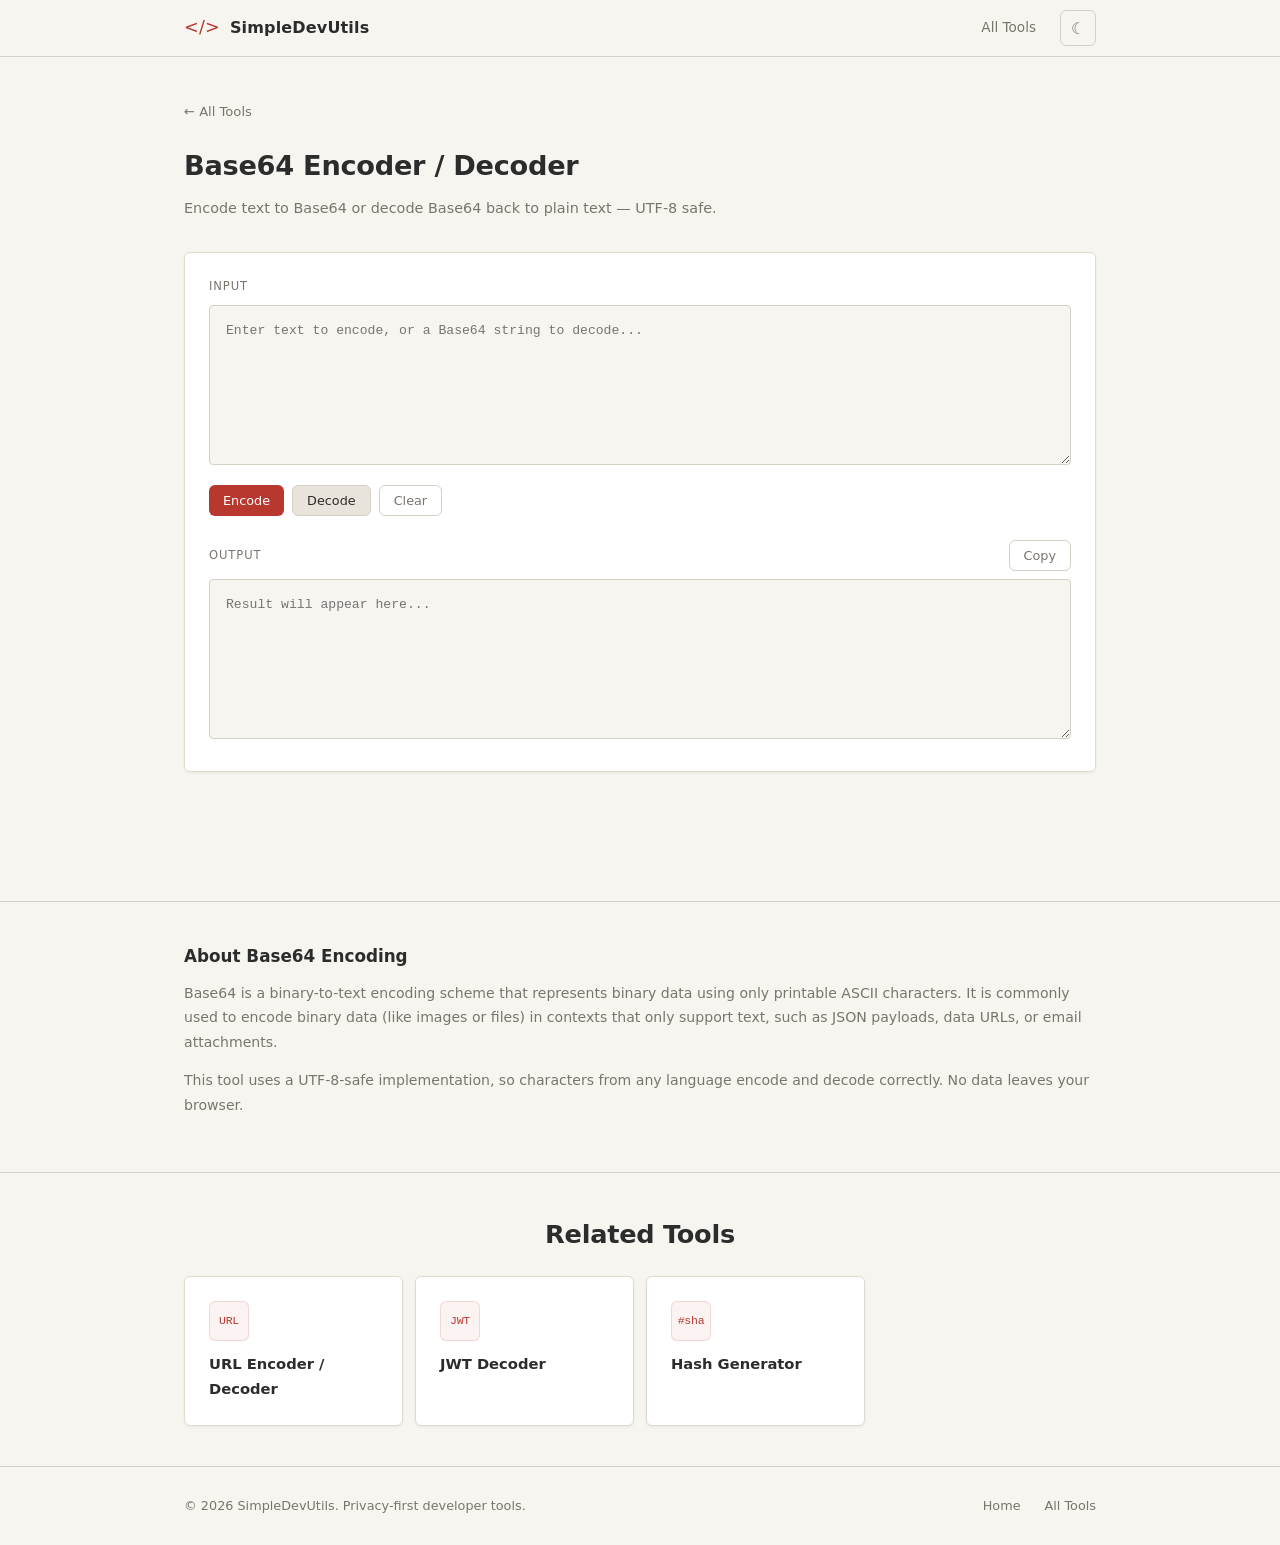
==== tools/base64-encode-decode.html @ 5c48ec0b "Redesign site with minimal Japanese aesthetic and light/dark mode - Replace dark neon theme with war" ====
<!DOCTYPE html>
<html lang="en">
<head>
  <meta charset="UTF-8" />
  <meta name="viewport" content="width=device-width, initial-scale=1.0" />
  <title>Base64 Encoder / Decoder — SimpleDevUtils</title>
  <meta name="description" content="Free online Base64 encoder and decoder with full UTF-8 support. Encode text to Base64 or decode Base64 strings back to plain text instantly in your browser." />
  <meta name="keywords" content="Base64 encoder, Base64 decoder, online Base64 tool, encode decode Base64" />
  <link rel="stylesheet" href="../css/styles.css" />
</head>
<body>

  <nav class="nav">
    <div class="container">
      <div class="nav__inner">
        <a href="/" class="logo">
          <span class="logo__icon">&lt;/&gt;</span>
          SimpleDevUtils
        </a>
        <div class="nav__links">
          <a href="/#tools">All Tools</a>
          <button class="theme-toggle" id="theme-toggle" aria-label="Toggle theme"></button>
        </div>
      </div>
    </div>
  </nav>

  <main class="tool-page">
    <div class="container">
      <a href="/" class="back-btn">&larr; All Tools</a>
      <header class="tool-header">
        <h1>Base64 Encoder / Decoder</h1>
        <p>Encode text to Base64 or decode Base64 back to plain text — UTF-8 safe.</p>
      </header>

      <div class="tool-interface">
        <div class="tool-label" style="margin-bottom: 8px;">Input</div>
        <textarea class="tool-textarea" id="b64-input" placeholder="Enter text to encode, or a Base64 string to decode..." style="min-height: 160px;"></textarea>
        <div class="tool-actions" style="margin-top: 12px;">
          <button class="btn btn--primary btn--sm" id="btn-encode">Encode</button>
          <button class="btn btn--secondary btn--sm" id="btn-decode">Decode</button>
          <button class="btn btn--ghost btn--sm" id="btn-clear">Clear</button>
        </div>

        <div style="margin-top: 24px;">
          <div class="tool-col__header" style="margin-bottom: 8px;">
            <span class="tool-label">Output</span>
            <button class="btn btn--ghost btn--sm" id="btn-copy">Copy</button>
          </div>
          <textarea class="tool-textarea" id="b64-output" readonly placeholder="Result will appear here..." style="min-height: 160px;"></textarea>
        </div>

        <div class="tool-msg" id="b64-msg"></div>
      </div>
    </div>
  </main>

  <section class="tool-seo">
    <div class="container">
      <h2>About Base64 Encoding</h2>
      <p>
        Base64 is a binary-to-text encoding scheme that represents binary data using only
        printable ASCII characters. It is commonly used to encode binary data (like images
        or files) in contexts that only support text, such as JSON payloads, data URLs, or
        email attachments.
      </p>
      <p>
        This tool uses a UTF-8-safe implementation, so characters from any language
        encode and decode correctly. No data leaves your browser.
      </p>
    </div>
  </section>

  <section class="related-tools">
    <div class="container">
      <h2 class="section-title">Related Tools</h2>
      <div class="related-tools__grid">
        <a href="url-encoder.html" class="tool-card">
          <div class="tool-card__icon">URL</div>
          <h3>URL Encoder / Decoder</h3>
        </a>
        <a href="jwt-decoder.html" class="tool-card">
          <div class="tool-card__icon">JWT</div>
          <h3>JWT Decoder</h3>
        </a>
        <a href="hash-generator.html" class="tool-card">
          <div class="tool-card__icon">#sha</div>
          <h3>Hash Generator</h3>
        </a>
      </div>
    </div>
  </section>

  <footer class="footer">
    <div class="container">
      <div class="footer__inner">
        <span class="footer__copy">&copy; 2026 SimpleDevUtils. Privacy-first developer tools.</span>
        <div class="footer__links">
          <a href="/">Home</a>
          <a href="/#tools">All Tools</a>
        </div>
      </div>
    </div>
  </footer>

  <script src="../js/theme.js"></script>
  <script src="../js/utils.js"></script>
  <script src="../js/base64.js"></script>
</body>
</html>
---- css/styles.css ----
/* ===== RESET & BASE ===== */
*, *::before, *::after { box-sizing: border-box; margin: 0; padding: 0; }

/* ===== LIGHT THEME (default) ===== */
:root {
  --bg:       #f7f5f0;
  --bg2:      #efece5;
  --bg3:      #e8e4db;
  --border:   #d5d0c5;
  --text:     #2c2c2c;
  --text-dim: #7a756a;
  --accent:   #b8382f;
  --accent2:  #c4564e;
  --green:    #5a8a5e;
  --cyan:     #4a7a7a;
  --yellow:   #a68a30;
  --red:      #b8382f;
  --radius:   6px;
  --radius-sm: 4px;
  --font:     'Noto Sans', system-ui, -apple-system, BlinkMacSystemFont, 'Segoe UI', sans-serif;
  --mono:     'Noto Sans Mono', ui-monospace, 'Cascadia Code', 'Source Code Pro', Menlo, Consolas, monospace;
  --shadow:   0 1px 3px rgba(0,0,0,0.06);
  --shadow-lg: 0 4px 16px rgba(0,0,0,0.08);
  --nav-bg:   rgba(247, 245, 240, 0.9);
  --card-bg:  #fff;
  --card-border: #e0dbd0;
  --tag-bg:   rgba(184, 56, 47, 0.08);
  --tag-border: rgba(184, 56, 47, 0.18);
  --tag-color: var(--accent);
  --privacy-bg: rgba(90, 138, 94, 0.06);
  --privacy-border: rgba(90, 138, 94, 0.2);
  --privacy-text: #3d6b41;
  --icon-bg:  rgba(184, 56, 47, 0.06);
  --icon-border: rgba(184, 56, 47, 0.15);
  --icon-color: var(--accent);
  --focus-ring: rgba(184, 56, 47, 0.25);
}

/* ===== DARK THEME ===== */
[data-theme="dark"] {
  --bg:       #1a1a18;
  --bg2:      #232320;
  --bg3:      #2c2c28;
  --border:   #3a3a35;
  --text:     #e0ddd5;
  --text-dim: #8a857a;
  --accent:   #d4645c;
  --accent2:  #e07a72;
  --green:    #7aaa7e;
  --cyan:     #6a9a9a;
  --yellow:   #c6aa50;
  --red:      #d4645c;
  --shadow:   0 1px 3px rgba(0,0,0,0.2);
  --shadow-lg: 0 4px 16px rgba(0,0,0,0.25);
  --nav-bg:   rgba(26, 26, 24, 0.92);
  --card-bg:  #252522;
  --card-border: #3a3a35;
  --tag-bg:   rgba(212, 100, 92, 0.1);
  --tag-border: rgba(212, 100, 92, 0.22);
  --tag-color: var(--accent);
  --privacy-bg: rgba(122, 170, 126, 0.08);
  --privacy-border: rgba(122, 170, 126, 0.2);
  --privacy-text: #7aaa7e;
  --icon-bg:  rgba(212, 100, 92, 0.1);
  --icon-border: rgba(212, 100, 92, 0.2);
  --icon-color: var(--accent);
  --focus-ring: rgba(212, 100, 92, 0.3);
}

html { scroll-behavior: smooth; }

body {
  background: var(--bg);
  color: var(--text);
  font-family: var(--font);
  font-size: 16px;
  line-height: 1.7;
  -webkit-font-smoothing: antialiased;
  transition: background-color 0.3s ease, color 0.3s ease;
}

a { color: inherit; text-decoration: none; }

.container {
  max-width: 960px;
  margin: 0 auto;
  padding: 0 24px;
}

/* ===== NAV ===== */
.nav {
  position: sticky;
  top: 0;
  z-index: 100;
  background: var(--nav-bg);
  backdrop-filter: blur(12px);
  border-bottom: 1px solid var(--border);
}

.nav__inner {
  display: flex;
  align-items: center;
  justify-content: space-between;
  height: 56px;
}

.logo {
  display: flex;
  align-items: center;
  gap: 10px;
  font-weight: 600;
  font-size: 1rem;
  letter-spacing: 0.01em;
}

.logo__icon {
  font-size: 1.1rem;
  color: var(--accent);
  font-weight: 300;
}

.nav__links {
  display: flex;
  align-items: center;
  gap: 24px;
  font-size: 0.85rem;
  font-weight: 400;
}

.nav__links a {
  color: var(--text-dim);
  transition: color 0.2s;
}
.nav__links a:hover { color: var(--text); }

/* ===== THEME TOGGLE ===== */
.theme-toggle {
  background: none;
  border: 1px solid var(--border);
  border-radius: var(--radius);
  width: 36px;
  height: 36px;
  display: inline-flex;
  align-items: center;
  justify-content: center;
  cursor: pointer;
  color: var(--text-dim);
  font-size: 1rem;
  transition: color 0.2s, border-color 0.2s, background 0.2s;
  flex-shrink: 0;
}

.theme-toggle:hover {
  color: var(--text);
  border-color: var(--text-dim);
  background: var(--bg3);
}

/* sun/moon icons via pseudo-elements handled in JS */

/* ===== HERO ===== */
.hero {
  padding: 48px 0 40px;
  position: relative;
}

.hero__inner {
  display: flex;
  flex-direction: column;
  align-items: center;
  text-align: center;
  gap: 16px;
}

.hero__title {
  font-size: clamp(2.4rem, 6vw, 4rem);
  font-weight: 700;
  line-height: 1.15;
  letter-spacing: -0.02em;
}

.gradient-text {
  color: var(--text);
}

.hero__sub {
  font-size: 1rem;
  color: var(--text-dim);
  max-width: 560px;
}

.hero__cta {
  display: flex;
  gap: 12px;
  flex-wrap: wrap;
  justify-content: center;
}

/* ===== BUTTONS ===== */
.btn {
  display: inline-flex;
  align-items: center;
  gap: 8px;
  padding: 10px 20px;
  border-radius: var(--radius);
  font-size: 0.85rem;
  font-weight: 500;
  cursor: pointer;
  transition: all 0.2s;
  border: none;
  font-family: var(--font);
}

.btn--primary {
  background: var(--accent);
  color: #fff;
}
.btn--primary:hover {
  opacity: 0.88;
}

.btn--secondary {
  background: var(--bg3);
  color: var(--text);
  border: 1px solid var(--border);
}
.btn--secondary:hover {
  border-color: var(--text-dim);
}

.btn--ghost {
  background: transparent;
  color: var(--text-dim);
  border: 1px solid var(--border);
}
.btn--ghost:hover {
  color: var(--text);
  border-color: var(--text-dim);
}

.btn--sm {
  padding: 7px 14px;
  font-size: 0.8rem;
}

.btn:disabled {
  opacity: 0.4;
  cursor: default;
}

/* ===== SECTION HEADINGS ===== */
.section-title {
  font-size: clamp(1.3rem, 3vw, 1.6rem);
  font-weight: 600;
  letter-spacing: -0.01em;
  text-align: center;
}

.section-sub {
  color: var(--text-dim);
  text-align: center;
  margin-top: 8px;
  font-size: 0.9rem;
}

/* ===== TOOLS SECTION ===== */
.tools {
  padding: 16px 0 72px;
}

.tools__header {
  text-align: center;
  margin-bottom: 24px;
  padding: 24px 0 0;
}

.tools__title {
  font-size: clamp(1.4rem, 2.5vw, 1.8rem);
  font-weight: 600;
  letter-spacing: -0.01em;
  margin-bottom: 8px;
}

.tools__sub {
  font-size: 0.88rem;
  color: var(--text-dim);
}

/* ===== DECORATIVE DIVIDER ===== */
.divider {
  display: flex;
  align-items: center;
  justify-content: center;
  gap: 16px;
  margin: 8px 0 20px;
  color: var(--border);
  font-size: 0.7rem;
  letter-spacing: 0.2em;
}

.divider::before,
.divider::after {
  content: '';
  height: 1px;
  width: 60px;
  background: var(--border);
}

/* ===== FILTER ===== */
.tools__filter {
  display: flex;
  gap: 6px;
  flex-wrap: wrap;
  justify-content: center;
  margin: 0 0 24px;
}

.filter-btn {
  padding: 6px 16px;
  border-radius: var(--radius);
  border: 1px solid var(--border);
  background: transparent;
  color: var(--text-dim);
  font-size: 0.8rem;
  font-weight: 400;
  cursor: pointer;
  transition: all 0.2s;
  font-family: var(--font);
}

.filter-btn:hover {
  color: var(--text);
  border-color: var(--text-dim);
}

.filter-btn.active {
  background: var(--text);
  border-color: var(--text);
  color: var(--bg);
}

/* ===== TOOLS GRID ===== */
.tools__grid {
  display: grid;
  grid-template-columns: repeat(auto-fill, minmax(280px, 1fr));
  gap: 12px;
}

.tool-card {
  display: flex;
  flex-direction: column;
  gap: 8px;
  padding: 24px;
  background: var(--card-bg);
  border: 1px solid var(--card-border);
  border-radius: var(--radius);
  transition: all 0.2s ease;
  cursor: pointer;
  position: relative;
  box-shadow: var(--shadow);
}

.tool-card:hover {
  border-color: var(--accent);
  box-shadow: var(--shadow-lg);
  transform: translateY(-2px);
}

.tool-card__icon {
  display: inline-flex;
  align-items: center;
  justify-content: center;
  width: 40px;
  height: 40px;
  background: var(--icon-bg);
  border: 1px solid var(--icon-border);
  border-radius: var(--radius);
  font-family: var(--mono);
  font-size: 0.72rem;
  font-weight: 500;
  color: var(--icon-color);
  letter-spacing: -0.02em;
}

.tool-card h3 {
  font-size: 0.92rem;
  font-weight: 600;
  margin-top: 2px;
}

.tool-card p {
  font-size: 0.82rem;
  color: var(--text-dim);
  line-height: 1.55;
  flex: 1;
}

.tool-card__tag {
  display: inline-block;
  margin-top: 4px;
  padding: 2px 10px;
  border-radius: var(--radius);
  font-size: 0.68rem;
  font-weight: 400;
  background: var(--tag-bg);
  border: 1px solid var(--tag-border);
  color: var(--tag-color);
  width: fit-content;
  letter-spacing: 0.02em;
}

.tool-card.hidden { display: none; }

/* ===== PRIVACY SECTION ===== */
.privacy {
  padding: 56px 0;
  border-top: 1px solid var(--border);
}

.privacy__inner {
  display: flex;
  flex-direction: column;
  align-items: center;
  text-align: center;
  gap: 14px;
}

.privacy__icon {
  width: 48px;
  height: 48px;
  background: var(--privacy-bg);
  border: 1px solid var(--privacy-border);
  border-radius: 50%;
  display: flex;
  align-items: center;
  justify-content: center;
  color: var(--green);
}

.privacy h2 {
  font-size: clamp(1.2rem, 3vw, 1.5rem);
  font-weight: 600;
}

.privacy p {
  color: var(--text-dim);
  max-width: 480px;
  font-size: 0.9rem;
  line-height: 1.7;
}

.privacy__points {
  display: flex;
  gap: 24px;
  flex-wrap: wrap;
  justify-content: center;
  margin-top: 4px;
}

.privacy__point {
  display: flex;
  align-items: center;
  gap: 6px;
  font-size: 0.82rem;
  color: var(--privacy-text);
}

.privacy__point::before {
  content: '';
  width: 4px;
  height: 4px;
  border-radius: 50%;
  background: var(--green);
  flex-shrink: 0;
}

/* ===== FEATURES ===== */
.features {
  padding: 72px 0;
}

.features__grid {
  display: grid;
  grid-template-columns: repeat(auto-fill, minmax(240px, 1fr));
  gap: 16px;
  margin-top: 40px;
}

.feature-card {
  padding: 24px;
  border: 1px solid var(--border);
  border-radius: var(--radius);
  background: var(--card-bg);
}

.feature-card__icon {
  display: inline-flex;
  align-items: center;
  justify-content: center;
  width: 44px;
  height: 44px;
  background: var(--icon-bg);
  border-radius: var(--radius);
  font-size: 1.2rem;
  margin-bottom: 14px;
}

.feature-card h3 {
  font-size: 0.95rem;
  font-weight: 600;
  margin-bottom: 6px;
}

.feature-card p {
  font-size: 0.85rem;
  color: var(--text-dim);
  line-height: 1.6;
}

/* ===== FOOTER ===== */
.footer {
  border-top: 1px solid var(--border);
  padding: 28px 0;
}

.footer__inner {
  display: flex;
  align-items: center;
  justify-content: space-between;
  flex-wrap: wrap;
  gap: 16px;
}

.footer__copy {
  font-size: 0.8rem;
  color: var(--text-dim);
}

.footer__links {
  display: flex;
  gap: 24px;
  font-size: 0.8rem;
  color: var(--text-dim);
}

.footer__links a:hover { color: var(--text); }

/* ===== BACK BUTTON ===== */
.back-btn {
  display: inline-flex;
  align-items: center;
  gap: 6px;
  font-size: 0.82rem;
  font-weight: 400;
  color: var(--text-dim);
  margin-bottom: 20px;
  transition: color 0.2s;
}

.back-btn:hover {
  color: var(--text);
}

/* ===== TOOL PAGE ===== */
.tool-page {
  padding: 40px 0 72px;
  min-height: calc(100vh - 56px);
}

.tool-header {
  margin-bottom: 32px;
}

.tool-header h1 {
  font-size: clamp(1.3rem, 3vw, 1.7rem);
  font-weight: 600;
  margin-bottom: 6px;
  letter-spacing: -0.01em;
}

.tool-header p {
  color: var(--text-dim);
  font-size: 0.9rem;
}

.tool-interface {
  background: var(--card-bg);
  border: 1px solid var(--card-border);
  border-radius: var(--radius);
  padding: 24px;
  margin-bottom: 40px;
  box-shadow: var(--shadow);
}

/* Two-column tool layout */
.tool-columns {
  display: grid;
  grid-template-columns: 1fr 1fr;
  gap: 20px;
}

.tool-col__header {
  display: flex;
  align-items: center;
  justify-content: space-between;
  margin-bottom: 8px;
}

.tool-label {
  display: block;
  font-size: 0.72rem;
  font-weight: 500;
  color: var(--text-dim);
  text-transform: uppercase;
  letter-spacing: 0.08em;
}

textarea.tool-textarea {
  width: 100%;
  min-height: 280px;
  background: var(--bg);
  border: 1px solid var(--border);
  border-radius: var(--radius-sm);
  color: var(--text);
  font-family: var(--mono);
  font-size: 0.82rem;
  line-height: 1.7;
  padding: 14px 16px;
  resize: vertical;
  outline: none;
  transition: border-color 0.2s;
}

textarea.tool-textarea:focus {
  border-color: var(--accent);
  box-shadow: 0 0 0 2px var(--focus-ring);
}

.tool-actions {
  display: flex;
  gap: 8px;
  flex-wrap: wrap;
  margin-top: 10px;
}

.tool-row {
  display: flex;
  align-items: center;
  gap: 12px;
  flex-wrap: wrap;
  margin-bottom: 16px;
}

input.tool-input {
  padding: 10px 14px;
  background: var(--bg);
  border: 1px solid var(--border);
  border-radius: var(--radius-sm);
  color: var(--text);
  font-size: 0.88rem;
  font-family: var(--font);
  outline: none;
  transition: border-color 0.2s;
  flex: 1;
}

input.tool-input:focus {
  border-color: var(--accent);
  box-shadow: 0 0 0 2px var(--focus-ring);
}

input.tool-input-sm {
  padding: 10px 14px;
  background: var(--bg);
  border: 1px solid var(--border);
  border-radius: var(--radius-sm);
  color: var(--text);
  font-size: 0.88rem;
  font-family: var(--font);
  outline: none;
  transition: border-color 0.2s;
  width: 100px;
}

input.tool-input-sm:focus {
  border-color: var(--accent);
  box-shadow: 0 0 0 2px var(--focus-ring);
}

select.tool-select {
  padding: 10px 14px;
  background: var(--bg);
  border: 1px solid var(--border);
  border-radius: var(--radius-sm);
  color: var(--text);
  font-size: 0.88rem;
  font-family: var(--font);
  outline: none;
  cursor: pointer;
  transition: border-color 0.2s;
}

select.tool-select:focus {
  border-color: var(--accent);
  box-shadow: 0 0 0 2px var(--focus-ring);
}

.tool-output {
  background: var(--bg);
  border: 1px solid var(--border);
  border-radius: var(--radius-sm);
  padding: 14px 16px;
  font-family: var(--mono);
  font-size: 0.82rem;
  line-height: 1.7;
  min-height: 60px;
  word-break: break-all;
  white-space: pre-wrap;
  color: var(--text);
}

.tool-msg {
  font-size: 0.82rem;
  padding: 8px 12px;
  border-radius: var(--radius-sm);
  display: none;
  margin-top: 12px;
}

.tool-msg.success {
  background: var(--privacy-bg);
  border: 1px solid var(--privacy-border);
  color: var(--green);
  display: block;
}

.tool-msg.error {
  background: rgba(184, 56, 47, 0.06);
  border: 1px solid rgba(184, 56, 47, 0.2);
  color: var(--red);
  display: block;
}

[data-theme="dark"] .tool-msg.error {
  background: rgba(212, 100, 92, 0.08);
  border-color: rgba(212, 100, 92, 0.2);
}

/* ===== JWT PANELS ===== */
.jwt-panels {
  display: grid;
  grid-template-columns: 1fr 1fr;
  gap: 16px;
  margin-top: 20px;
}

.jwt-panel {
  background: var(--bg);
  border: 1px solid var(--border);
  border-radius: var(--radius-sm);
  padding: 16px;
}

.jwt-panel h3 {
  font-size: 0.72rem;
  font-weight: 500;
  text-transform: uppercase;
  letter-spacing: 0.08em;
  color: var(--text-dim);
  margin-bottom: 10px;
}

.jwt-panel pre {
  font-family: var(--mono);
  font-size: 0.8rem;
  white-space: pre-wrap;
  word-break: break-all;
  line-height: 1.7;
}

.jwt-expiry {
  padding: 10px 14px;
  border-radius: var(--radius-sm);
  font-size: 0.82rem;
  margin-top: 16px;
  display: none;
}

.jwt-expiry.valid {
  background: var(--privacy-bg);
  border: 1px solid var(--privacy-border);
  color: var(--green);
  display: block;
}

.jwt-expiry.expired {
  background: rgba(184, 56, 47, 0.06);
  border: 1px solid rgba(184, 56, 47, 0.2);
  color: var(--red);
  display: block;
}

[data-theme="dark"] .jwt-expiry.expired {
  background: rgba(212, 100, 92, 0.08);
  border-color: rgba(212, 100, 92, 0.2);
}

/* ===== DIFF VIEWER ===== */
.diff-output {
  background: var(--bg);
  border: 1px solid var(--border);
  border-radius: var(--radius-sm);
  font-family: var(--mono);
  font-size: 0.82rem;
  line-height: 1.8;
  overflow: hidden;
  min-height: 80px;
}

.diff-line {
  padding: 1px 16px;
  white-space: pre-wrap;
  word-break: break-word;
}

.diff-line.added {
  background: var(--privacy-bg);
  color: var(--green);
}

.diff-line.removed {
  background: rgba(184, 56, 47, 0.06);
  color: var(--red);
}

[data-theme="dark"] .diff-line.removed {
  background: rgba(212, 100, 92, 0.08);
}

.diff-line.unchanged {
  color: var(--text-dim);
}

.diff-empty {
  padding: 20px 16px;
  color: var(--text-dim);
  font-size: 0.82rem;
}

/* ===== REGEX TESTER ===== */
.regex-output {
  background: var(--bg);
  border: 1px solid var(--border);
  border-radius: var(--radius-sm);
  padding: 14px 16px;
  font-family: var(--mono);
  font-size: 0.82rem;
  line-height: 1.8;
  min-height: 60px;
  white-space: pre-wrap;
  word-break: break-word;
}

.regex-output mark {
  background: rgba(184, 56, 47, 0.15);
  color: var(--text);
  border-radius: 2px;
  outline: 1px solid rgba(184, 56, 47, 0.3);
}

[data-theme="dark"] .regex-output mark {
  background: rgba(212, 100, 92, 0.18);
  outline-color: rgba(212, 100, 92, 0.35);
}

.flags-group {
  display: flex;
  gap: 16px;
  flex-wrap: wrap;
  align-items: center;
}

.flag-label {
  display: flex;
  align-items: center;
  gap: 6px;
  font-size: 0.82rem;
  color: var(--text-dim);
  cursor: pointer;
  user-select: none;
}

.flag-label input[type="checkbox"] {
  width: 16px;
  height: 16px;
  accent-color: var(--accent);
  cursor: pointer;
}

/* ===== UUID LIST ===== */
.uuid-list {
  background: var(--bg);
  border: 1px solid var(--border);
  border-radius: var(--radius-sm);
  min-height: 60px;
  max-height: 360px;
  overflow-y: auto;
  font-family: var(--mono);
  font-size: 0.82rem;
}

.uuid-item {
  padding: 8px 14px;
  display: flex;
  justify-content: space-between;
  align-items: center;
  border-bottom: 1px solid var(--border);
  cursor: pointer;
  transition: background 0.15s;
}

.uuid-item:last-child { border-bottom: none; }
.uuid-item:hover { background: var(--bg2); }

.uuid-item__hint {
  font-size: 0.7rem;
  color: var(--text-dim);
  opacity: 0;
  transition: opacity 0.15s;
}

.uuid-item:hover .uuid-item__hint { opacity: 1; }

/* ===== TIMESTAMP CONVERTER ===== */
.ts-grid {
  display: grid;
  grid-template-columns: 1fr 1fr;
  gap: 24px;
}

.ts-group label {
  display: block;
  font-size: 0.72rem;
  font-weight: 500;
  color: var(--text-dim);
  text-transform: uppercase;
  letter-spacing: 0.08em;
  margin-bottom: 8px;
}

.ts-result {
  background: var(--bg);
  border: 1px solid var(--border);
  border-radius: var(--radius-sm);
  padding: 14px 16px;
  font-family: var(--mono);
  font-size: 0.88rem;
  min-height: 48px;
  word-break: break-all;
  color: var(--text);
  margin-top: 12px;
}

/* ===== HASH RESULTS ===== */
.hash-results {
  display: flex;
  flex-direction: column;
  gap: 12px;
  margin-top: 16px;
}

.hash-result-row {
  display: flex;
  flex-direction: column;
  gap: 4px;
}

.hash-result-row label {
  font-size: 0.72rem;
  font-weight: 500;
  color: var(--text-dim);
  text-transform: uppercase;
  letter-spacing: 0.08em;
}

.hash-result-row .tool-output {
  font-size: 0.8rem;
  min-height: unset;
  padding: 10px 14px;
  word-break: break-all;
}

/* ===== TOOL SEO SECTION ===== */
.tool-seo {
  padding: 40px 0;
  border-top: 1px solid var(--border);
}

.tool-seo h2 {
  font-size: 1.05rem;
  font-weight: 600;
  margin-bottom: 10px;
}

.tool-seo p {
  font-size: 0.88rem;
  color: var(--text-dim);
  line-height: 1.75;
  margin-bottom: 14px;
}

/* ===== RELATED TOOLS ===== */
.related-tools {
  padding: 40px 0;
  border-top: 1px solid var(--border);
}

.related-tools__grid {
  display: grid;
  grid-template-columns: repeat(auto-fill, minmax(200px, 1fr));
  gap: 12px;
  margin-top: 20px;
}

/* ===== BADGE ===== */
.badge {
  display: inline-flex;
  align-items: center;
  gap: 8px;
  background: var(--tag-bg);
  border: 1px solid var(--tag-border);
  color: var(--tag-color);
  font-size: 0.78rem;
  font-weight: 400;
  padding: 5px 14px;
  border-radius: var(--radius);
  letter-spacing: 0.02em;
}

/* ===== TERMINAL (kept for any hero usage) ===== */
.hero__terminal {
  width: 100%;
  max-width: 580px;
  background: var(--card-bg);
  border: 1px solid var(--card-border);
  border-radius: var(--radius);
  overflow: hidden;
  box-shadow: var(--shadow-lg);
  margin-top: 12px;
}

.terminal__bar {
  display: flex;
  gap: 6px;
  padding: 10px 14px;
  border-bottom: 1px solid var(--border);
  background: var(--bg2);
}

.terminal__bar span {
  width: 10px;
  height: 10px;
  border-radius: 50%;
}
.terminal__bar span:nth-child(1) { background: var(--red); }
.terminal__bar span:nth-child(2) { background: var(--yellow); }
.terminal__bar span:nth-child(3) { background: var(--green); }

.terminal__body {
  padding: 18px 18px 22px;
  font-family: var(--mono);
  font-size: 0.8rem;
  line-height: 1.9;
  overflow-x: auto;
  text-align: left;
}

.t-dim    { color: var(--text-dim); }
.t-green  { color: var(--green); }
.t-cyan   { color: var(--cyan); }
.t-yellow { color: var(--yellow); }
.t-white  { color: var(--text); }
.t-blue   { color: var(--accent); }

/* ===== RESPONSIVE ===== */
@media (max-width: 640px) {
  .nav__links { gap: 16px; font-size: 0.82rem; }
  .hero { padding: 36px 0 28px; }
  .footer__inner { flex-direction: column; align-items: flex-start; }
  .tool-columns { grid-template-columns: 1fr; }
  .jwt-panels { grid-template-columns: 1fr; }
  .ts-grid { grid-template-columns: 1fr; }
  .privacy__points { gap: 10px; }
  .tools__grid { grid-template-columns: 1fr; }
}
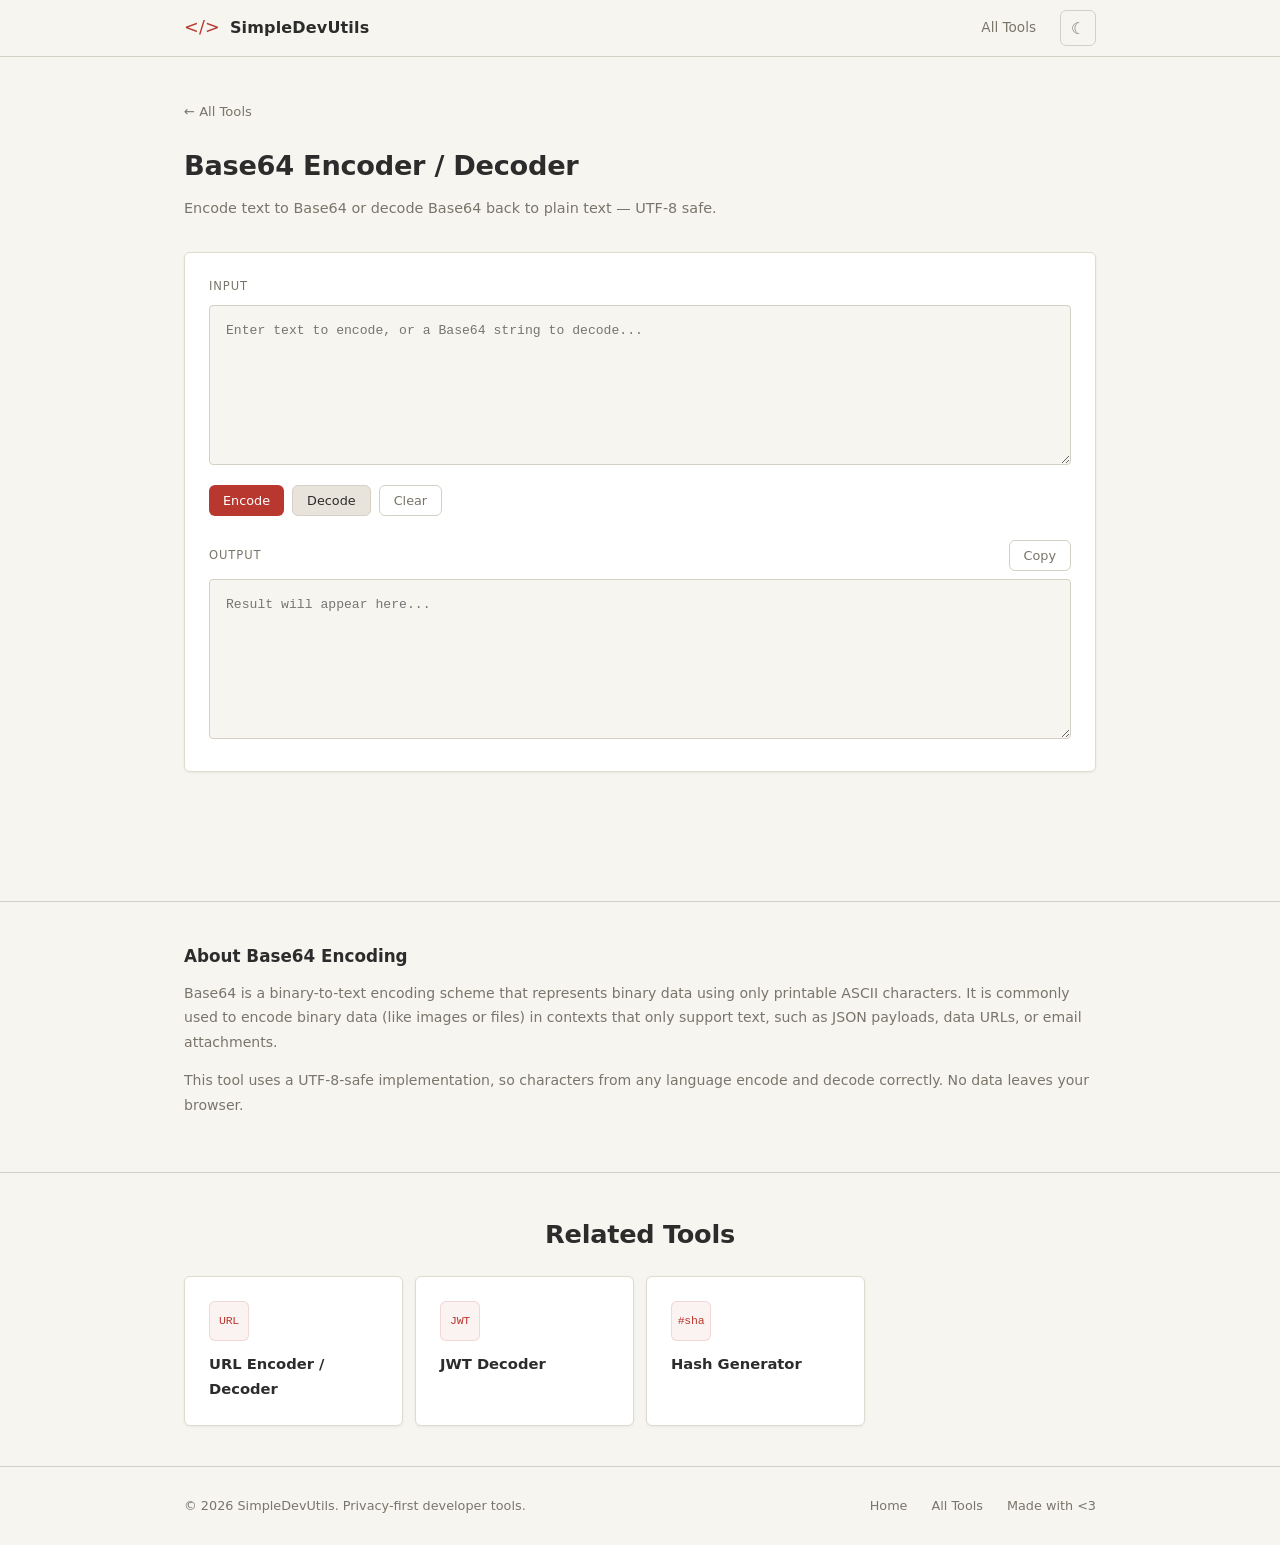
==== commit 848c6c62: "Add LinkedIn footer link across all pages Added "Made with <3" link to https://www.linkedin.com/in/m" ====
--- a/tools/base64-encode-decode.html
+++ b/tools/base64-encode-decode.html
@@ -98,6 +98,7 @@
         <div class="footer__links">
           <a href="/">Home</a>
           <a href="/#tools">All Tools</a>
+          <a href="https://www.linkedin.com/in/mohantyabhijit/" target="_blank" rel="noopener noreferrer">Made with &lt;3</a>
         </div>
       </div>
     </div>
